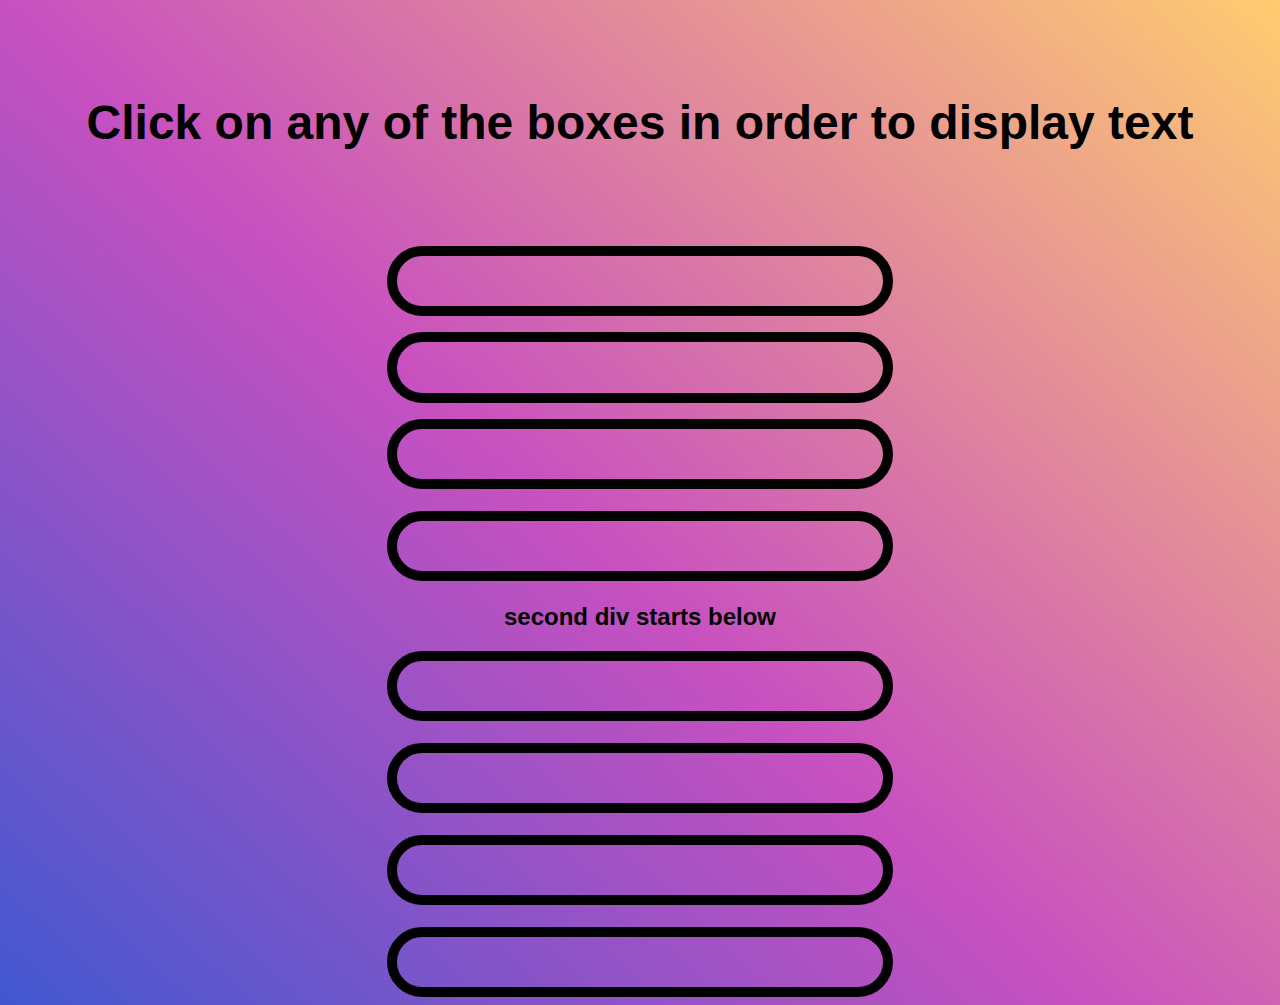
==== index.html @ 3784349f "update" ====
<!DOCTYPE html>
<html lang="en">

<head>
  <meta charset="UTF-8">
  <meta http-equiv="X-UA-Compatible" content="IE=edge">
  <meta name="viewport" content="width=device-width, initial-scale=1.0">
  <title>Document</title>
  <link rel="stylesheet" href="/vesna domashna 6/style.css">
</head>

<body>

  <h1 class="h1text removeborder">Click on any of the boxes in order to display text</h1>
  <div class="wrapper">
    <div class="first">
      <p class="paragraph1"></p>
      <p class="paragraph2"></p>

      <a class="link1"></a>
      <h1 class="firsth1"></h1>
    </div>

    <!--separator-->
    <h2>second div starts below</h2>

    <div class="second">
      <p class="thirdparagraph"></p>
      <h1 class="secondh11"></h1>
      <h1 class="thirdh1"></h1>

      <a class="link2"></a>
    </div>
  </div>


  <div class="prazenDIV1"></div>
  <div class="prazenDIV2"></div>






  <script src="/vesna domashna 6/script.js"></script>
</body>

</html>
---- vesna domashna 6/style.css ----
body {
  font-family: Arial, Helvetica, sans-serif;
  text-align: center;
  background-color: #4158D0;
background-image: linear-gradient(43deg, #4158D0 0%, #C850C0 46%, #FFCC70 100%);

}
.removeborder {
  border: none;
}
.h1text{
  font-size: 3em;
}
.wrapper {
  width: 40%;
  margin: 0 auto;
  margin-top: 2%;
}
.first p, .second p{
  border: 10px solid black;
  padding: 5%;
  border-radius: 50px;
}
h1{
  border: 10px solid black;
  padding: 5%;
  border-radius: 50px;
}
a{
  border: 10px solid black;
  padding: 5%;
  border-radius: 50px;
  display: block;
}
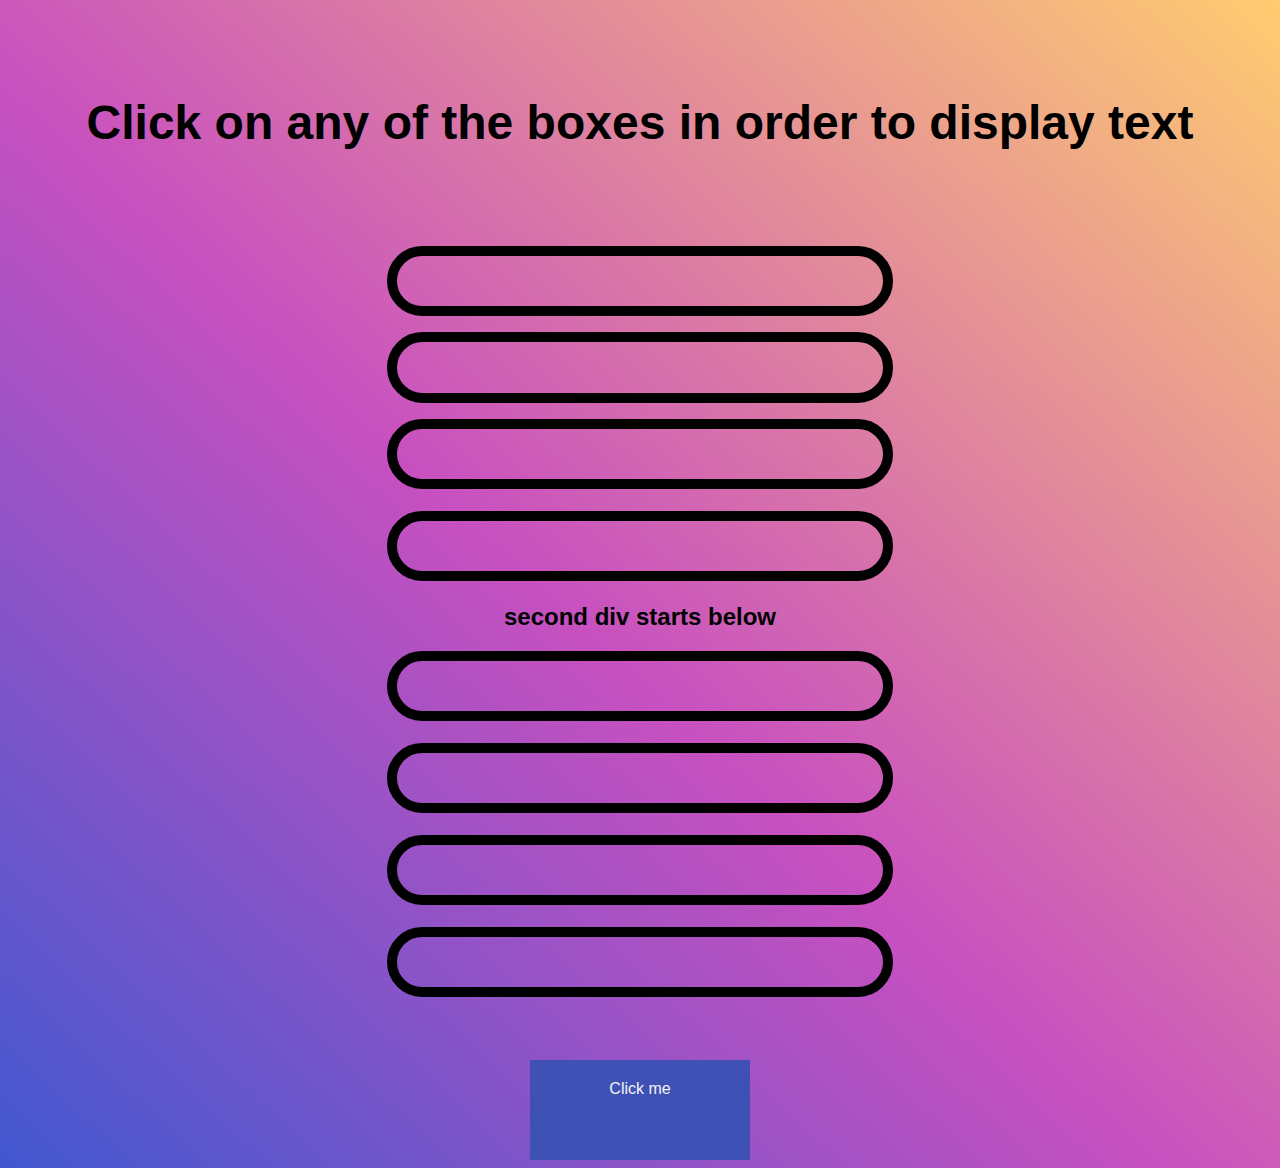
==== commit 4e45d9dd: "update" ====
--- a/index.html
+++ b/index.html
@@ -6,7 +6,7 @@
   <meta http-equiv="X-UA-Compatible" content="IE=edge">
   <meta name="viewport" content="width=device-width, initial-scale=1.0">
   <title>Document</title>
-  <link rel="stylesheet" href="/vesna domashna 6/style.css">
+  <link rel="stylesheet" href="/style.css">
 </head>
 
 <body>
@@ -34,15 +34,15 @@
   </div>
 
 
-  <div class="prazenDIV1"></div>
-  <div class="prazenDIV2"></div>
+  <div id="prazenDIV">Click me</div>
+  <!-- <div class="prazenDIV2"></div> -->
 
 
 
 
 
 
-  <script src="/vesna domashna 6/script.js"></script>
+  <script src="/script.js"></script>
 </body>
 
 </html>--- a/style.css
+++ b/style.css
@@ -0,0 +1,38 @@
+body {
+  font-family: Arial, Helvetica, sans-serif;
+  text-align: center;
+  background-color: #4158D0;
+background-image: linear-gradient(43deg, #4158D0 0%, #C850C0 46%, #FFCC70 100%);
+
+}
+.removeborder {
+  border: none;
+}
+.h1text{
+  font-size: 3em;
+}
+.wrapper {
+  width: 40%;
+  margin: 0 auto;
+  margin-top: 2%;
+}
+.first p, .second p{
+  border: 10px solid black;
+  padding: 5%;
+  border-radius: 50px;
+}
+h1{
+  border: 10px solid black;
+  padding: 5%;
+  border-radius: 50px;
+}
+a{
+  border: 10px solid black;
+  padding: 5%;
+  border-radius: 50px;
+  display: block;
+}
+#prazenDIV{
+  margin: 0 auto;
+  margin-top: 5%;
+}
